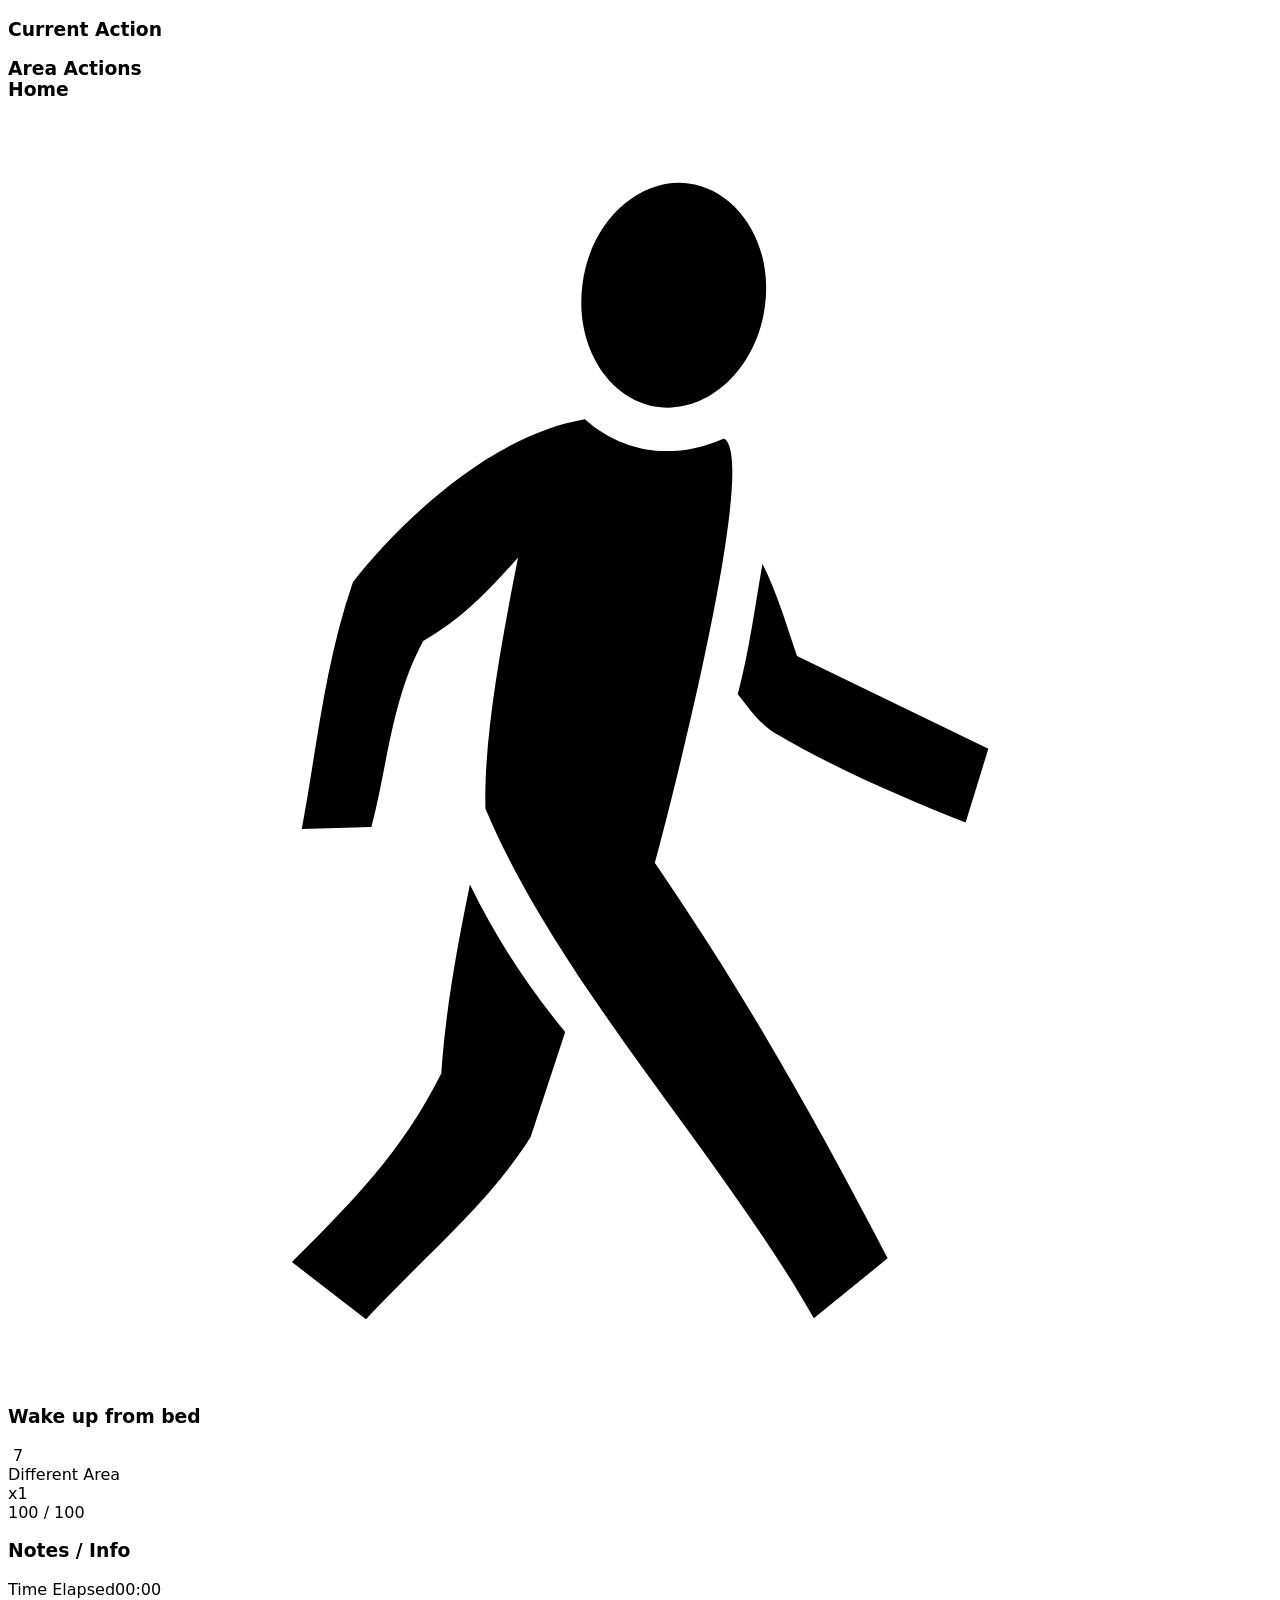
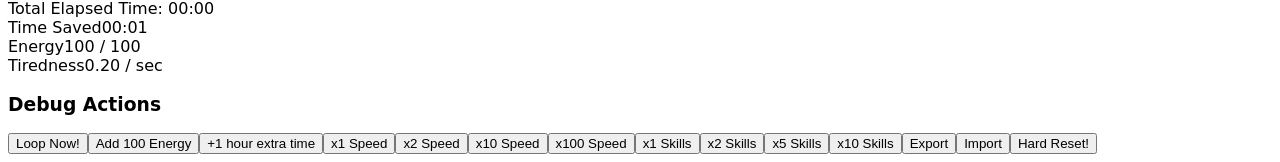
==== pr-preview/pr-10/index.html @ cc8d3349 "Deploying to gh-pages from @ RCMartins-apps/time-loop@cf47d6989f712c316050fd96fe44b00136f6b51a 🚀" ====
<!doctype html>
<html lang="en">
<head>
    <meta charset="utf-8" />
    <meta name="viewport" content="width=device-width,initial-scale=1" />
    <title>Time Loop</title>
    <meta name="theme-color" content="#0f172a" />
    <meta name="apple-mobile-web-app-capable" content="yes" />
    <meta name="apple-mobile-web-app-status-bar-style" content="default" />
    <meta name="apple-mobile-web-app-title" content="Time Loop" />
    <link rel="manifest" href="public/manifest.webmanifest" />
    <link rel="icon" type="image/png" href="public/icons/icon-192.png" />
    <link rel="apple-touch-icon" href="public/icons/apple-touch-icon.png" />

    <link href="public/custom.css" rel="stylesheet">
    <style>
        :root { --font-sans: 'Inter', ui-sans-serif, system-ui, -apple-system, Segoe UI, Roboto, Arial, 'Apple Color Emoji','Segoe UI Emoji'; }
        html { font-family: var(--font-sans); }
    </style>
</head>
<body class="min-h-dvh bg-slate-900 text-slate-100">
<div class="hidden
  align-middle bg-emerald-600/60 border-slate-600 bottom-full cursor-pointer duration-150
  flex-1 flex-col flex-wrap focus:outline-none focus:ring-2 focus:ring-emerald-400
  font-mono font-semibold
  gap-1 gap-2 gap-3 gap-4 gap-5
  grid-cols-2 grid-cols-3 grid-rows-3 grid-rows-[auto,1fr] grow
  h-1.5 h-10 h-2.5 h-5
  hover:bg-slate-600 hover:bg-slate-600/60 hover:bg-slate-700/80
  hover:ring-emerald-400/60 hover:shadow-md hover:text-white
  inset-0 items-center items-start justify-between justify-center
  left-1/2 m-1 m-2 max-h-32 max-h-[30dvh] max-h-[40dvh]
  mb-1 mb-2 md:grid-cols-[260px,1fr,300px]
  md:order-1 md:order-2 md:order-3 md:px-20 md:py-6
  me-3 min-h-0 min-h-32 min-h-[60dvh] min-h-dvh min-w-0
  mr-1 mt-0.5 mt-1 mt-2 mt-3 mt-8
  opacity-100 order-1 order-2 order-3 origin-left overflow-auto overflow-hidden overflow-y-auto
  p-2 p-4 pb-1 pb-5 pl-2
  pointer-events-none px-2 px-3 py-0.5 py-1
  right-0 right-2 right-4 ring-1
  ring-emerald-400 ring-emerald-400 ring-slate-600 ring-slate-700
  rounded rounded-2xl rounded-full rounded-lg rounded-md rounded-xl
  select-none self-start shadow shadow-lg shrink-0
  sm:grid-cols-2 space-y-2 space-y-3
  text-[10px] text-[11px] text-base
  text-purple-300 text-red-600 text-right text-slate-100
  text-sm text-white text-xs text-yellow-400 top-2 top-4 top-full
  tracking-tight transition transition-opacity truncate
  w-2.5 w-32 w-5 w-[5%] w-[10%] w-[15%] w-[20%] w-[25%] w-[50%] w-[75%] w-full
  whitespace-nowrap will-change-transform
  z-50
  "></div>
<div id="main-div"></div>

<button id="install-game" class="install-button" type="button" hidden>Install game</button>
<dialog id="install-help" class="install-help" aria-labelledby="install-help-title">
  <h2 id="install-help-title">Install Time Loop</h2>
  <p>Open this game in Safari, tap Share, then choose Add to Home Screen and tap Add.</p>
  <button id="close-install-help" type="button">Got it</button>
</dialog>
<script src="public/install.js"></script>
<script src="public/js/time-loop.js"></script>
<script src="public/tailwind.3.4.17.js"></script>
</body>
</html>
---- pr-preview/pr-10/public/custom.css ----
@keyframes fade-in {
  from { opacity: 0.3; }
  to { opacity: 1; }
}

.animate-fade-in {
  animation: fade-in 2.5s ease-out;
}

.install-button {
  position: fixed;
  bottom: 5rem;
  right: 1rem;
  z-index: 40;
  padding: .6rem 1rem;
  border-radius: .75rem;
  background: #047857;
  color: white;
  border: 1px solid #34d399;
  font: inherit;
  cursor: pointer;
}
.install-button:focus-visible { outline: 2px solid white; outline-offset: 3px; }
.install-help {
  max-width: min(24rem, calc(100vw - 2rem));
  border: 1px solid #475569;
  border-radius: 1rem;
  background: #0f172a;
  color: #f1f5f9;
  padding: 1.5rem;
}
.install-help::backdrop { background: rgb(0 0 0 / .6); }
.install-help p { margin: 1rem 0; }
.install-help button { background: #047857; color: white; padding: .5rem 1rem; border-radius: .5rem; }
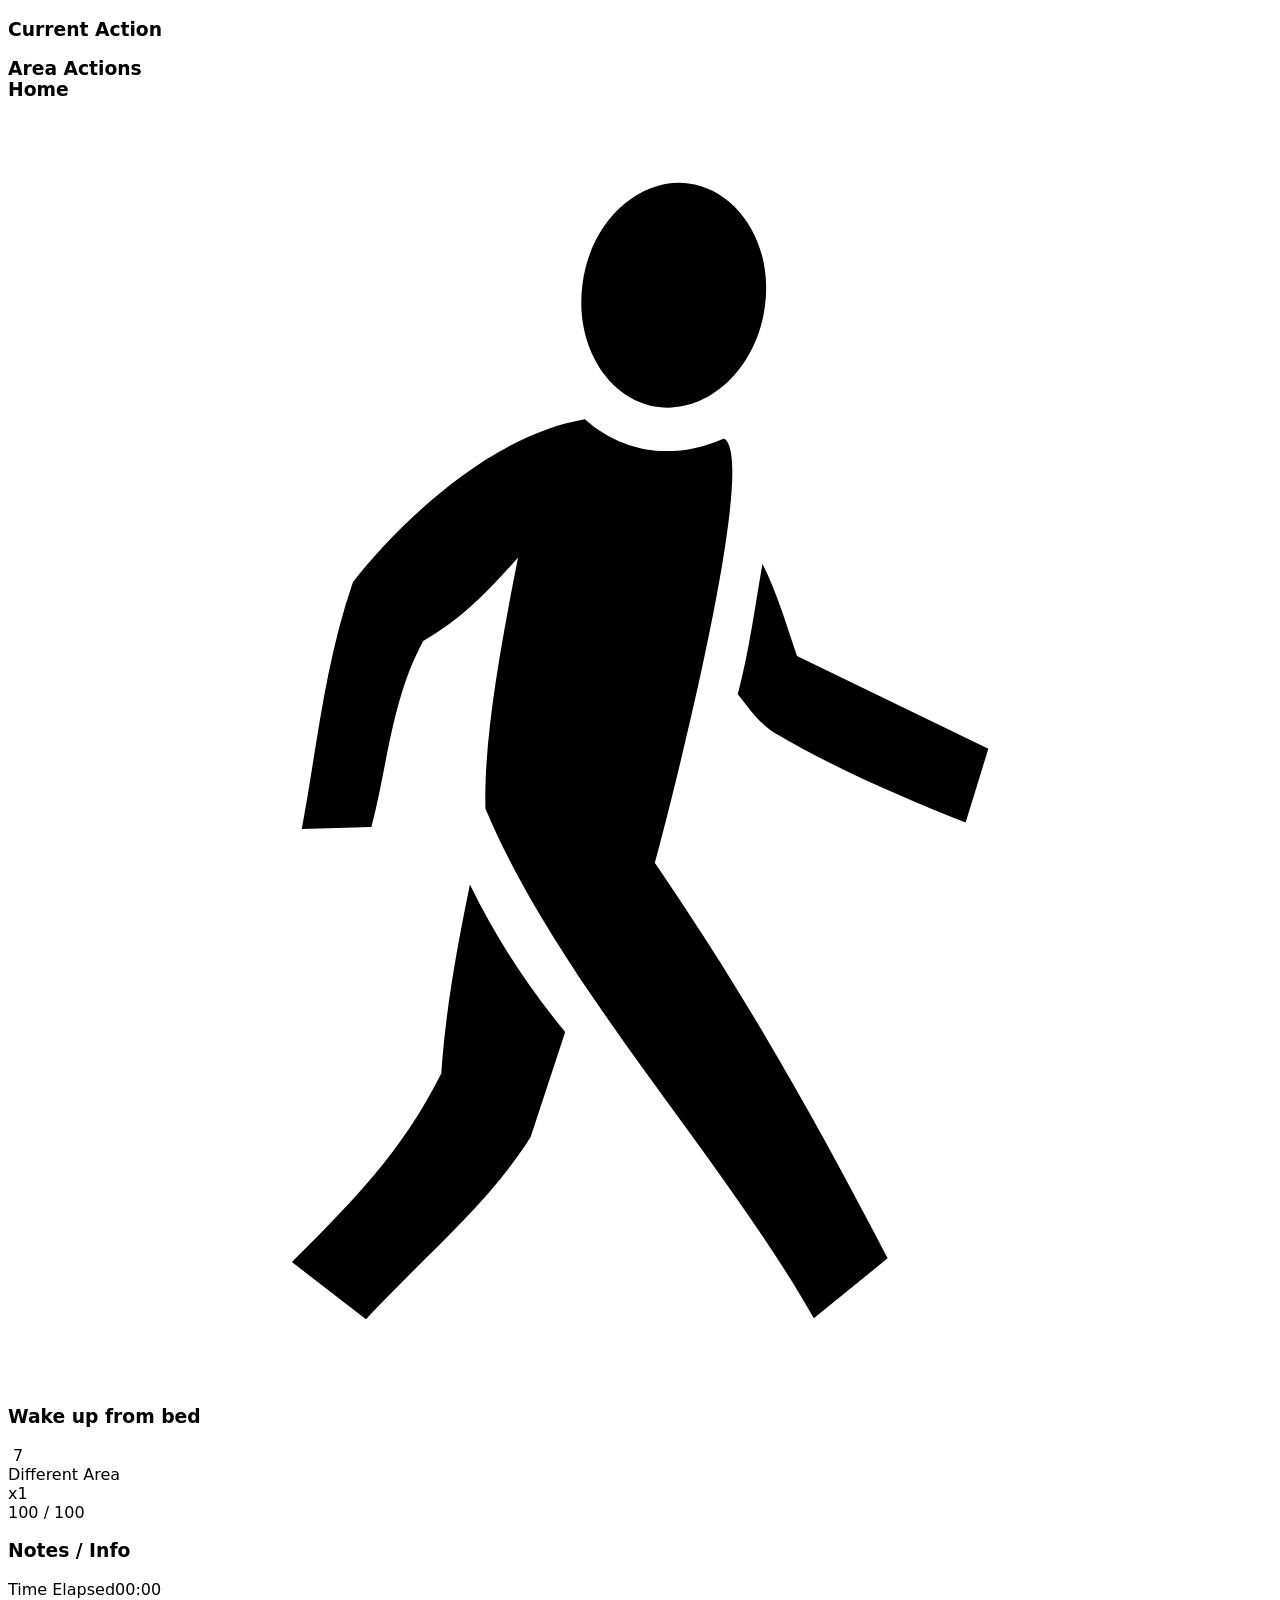
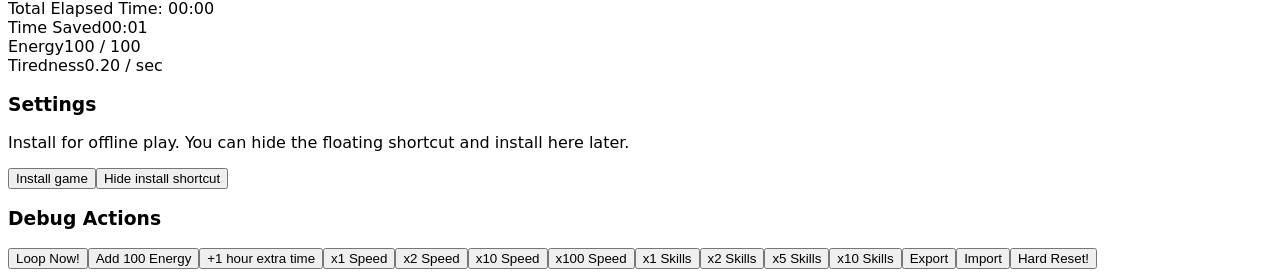
==== commit d968a9ac: "Deploying to gh-pages from @ RCMartins-apps/time-loop@95b2a7a012bf72810c6ee5a47036d2260e1d075e 🚀" ====
--- a/pr-preview/pr-10/index.html
+++ b/pr-preview/pr-10/index.html
@@ -52,10 +52,13 @@
   "></div>
 <div id="main-div"></div>
 
-<button id="install-game" class="install-button" type="button" hidden>Install game</button>
+<div id="install-shortcut" class="install-shortcut" hidden>
+  <button id="install-game" type="button">Install game</button>
+  <button id="hide-install-shortcut" type="button" aria-label="Hide install shortcut" title="You can install later in Settings">Hide</button>
+</div>
 <dialog id="install-help" class="install-help" aria-labelledby="install-help-title">
   <h2 id="install-help-title">Install Time Loop</h2>
-  <p>Open this game in Safari, tap Share, then choose Add to Home Screen and tap Add.</p>
+  <p id="install-help-text"></p>
   <button id="close-install-help" type="button">Got it</button>
 </dialog>
 <script src="public/install.js"></script>
--- a/pr-preview/pr-10/public/custom.css
+++ b/pr-preview/pr-10/public/custom.css
@@ -7,7 +7,7 @@
   animation: fade-in 2.5s ease-out;
 }
 
-.install-button {
+.install-shortcut {
   position: fixed;
   bottom: 5rem;
   right: 1rem;
@@ -18,9 +18,10 @@
   color: white;
   border: 1px solid #34d399;
   font: inherit;
-  cursor: pointer;
 }
-.install-button:focus-visible { outline: 2px solid white; outline-offset: 3px; }
+.install-shortcut button { cursor: pointer; padding: .2rem .4rem; }
+.install-shortcut button + button { margin-left: .5rem; border-left: 1px solid #34d399; padding-left: .75rem; }
+.install-shortcut button:focus-visible { outline: 2px solid white; outline-offset: 3px; }
 .install-help {
   max-width: min(24rem, calc(100vw - 2rem));
   border: 1px solid #475569;
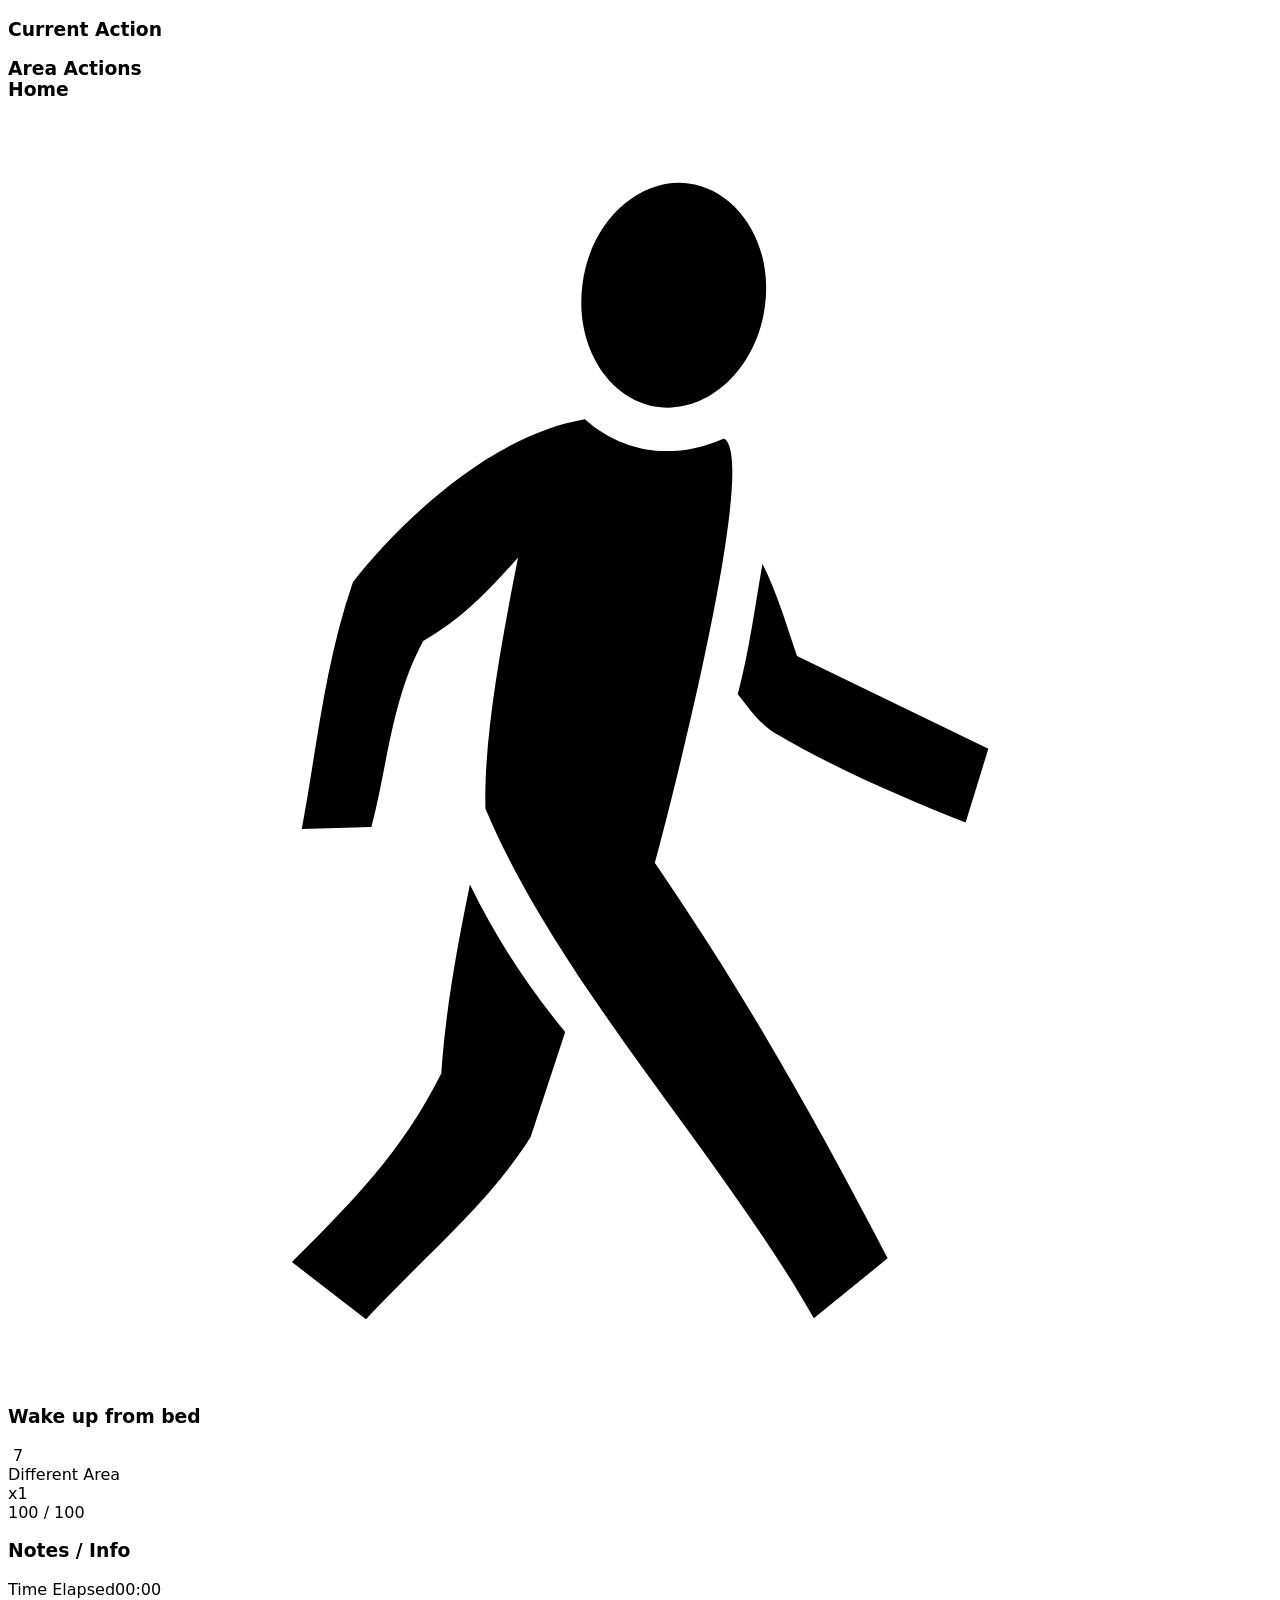
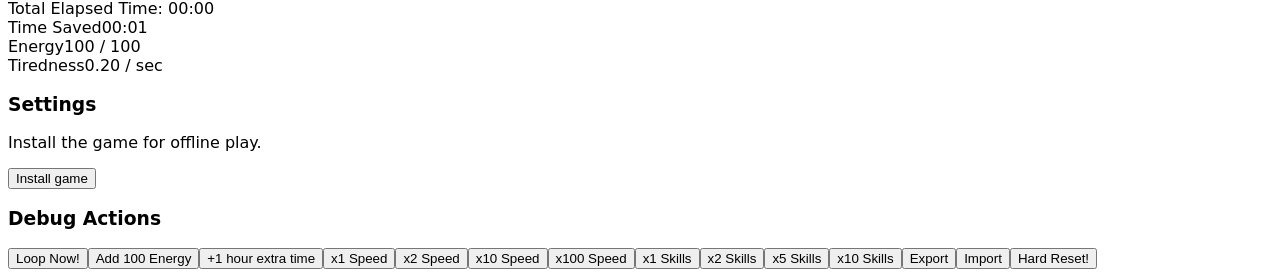
==== commit ee80511a: "Deploying to gh-pages from @ RCMartins-apps/time-loop@e300b1c9be910c183464b75eda02a33a23e1eb8f 🚀" ====
--- a/pr-preview/pr-10/index.html
+++ b/pr-preview/pr-10/index.html
@@ -52,10 +52,6 @@
   "></div>
 <div id="main-div"></div>
 
-<div id="install-shortcut" class="install-shortcut" hidden>
-  <button id="install-game" type="button">Install game</button>
-  <button id="hide-install-shortcut" type="button" aria-label="Hide install shortcut" title="You can install later in Settings">Hide</button>
-</div>
 <dialog id="install-help" class="install-help" aria-labelledby="install-help-title">
   <h2 id="install-help-title">Install Time Loop</h2>
   <p id="install-help-text"></p>
--- a/pr-preview/pr-10/public/custom.css
+++ b/pr-preview/pr-10/public/custom.css
@@ -7,21 +7,6 @@
   animation: fade-in 2.5s ease-out;
 }
 
-.install-shortcut {
-  position: fixed;
-  bottom: 5rem;
-  right: 1rem;
-  z-index: 40;
-  padding: .6rem 1rem;
-  border-radius: .75rem;
-  background: #047857;
-  color: white;
-  border: 1px solid #34d399;
-  font: inherit;
-}
-.install-shortcut button { cursor: pointer; padding: .2rem .4rem; }
-.install-shortcut button + button { margin-left: .5rem; border-left: 1px solid #34d399; padding-left: .75rem; }
-.install-shortcut button:focus-visible { outline: 2px solid white; outline-offset: 3px; }
 .install-help {
   max-width: min(24rem, calc(100vw - 2rem));
   border: 1px solid #475569;
